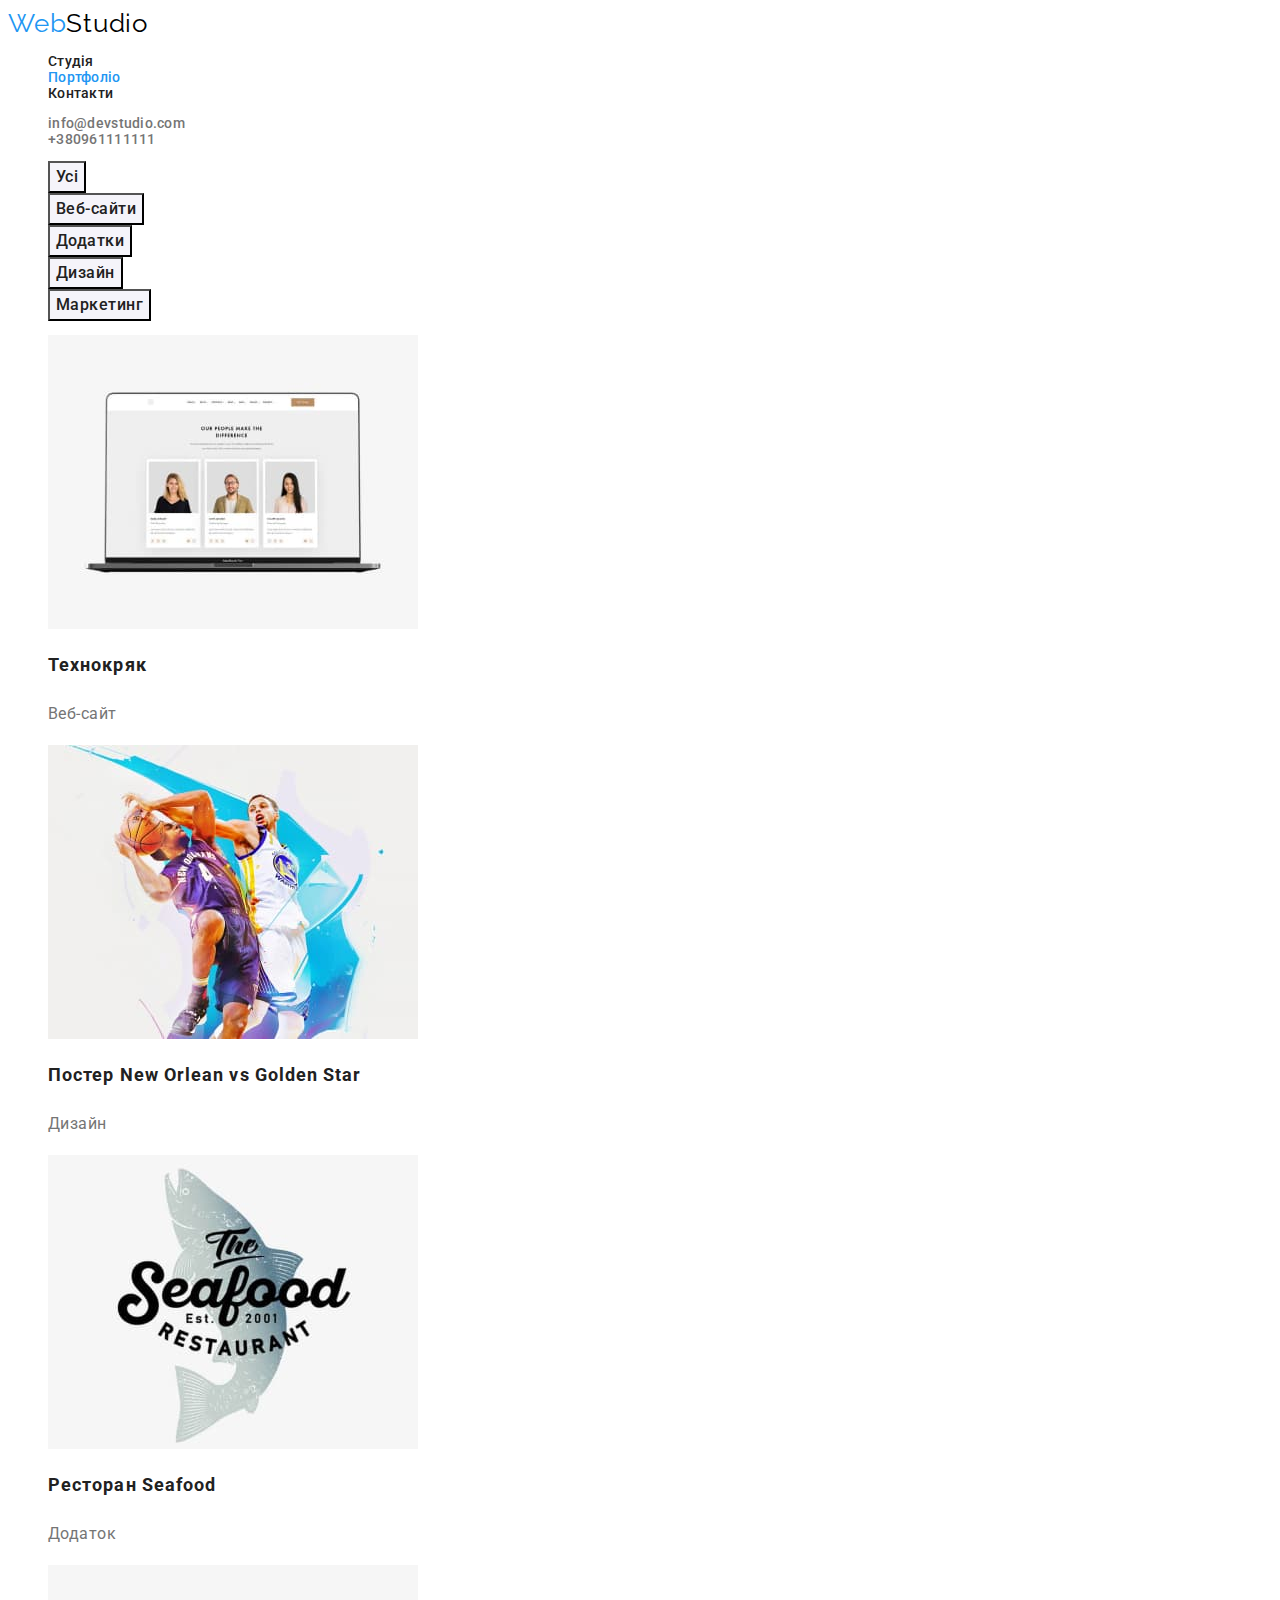
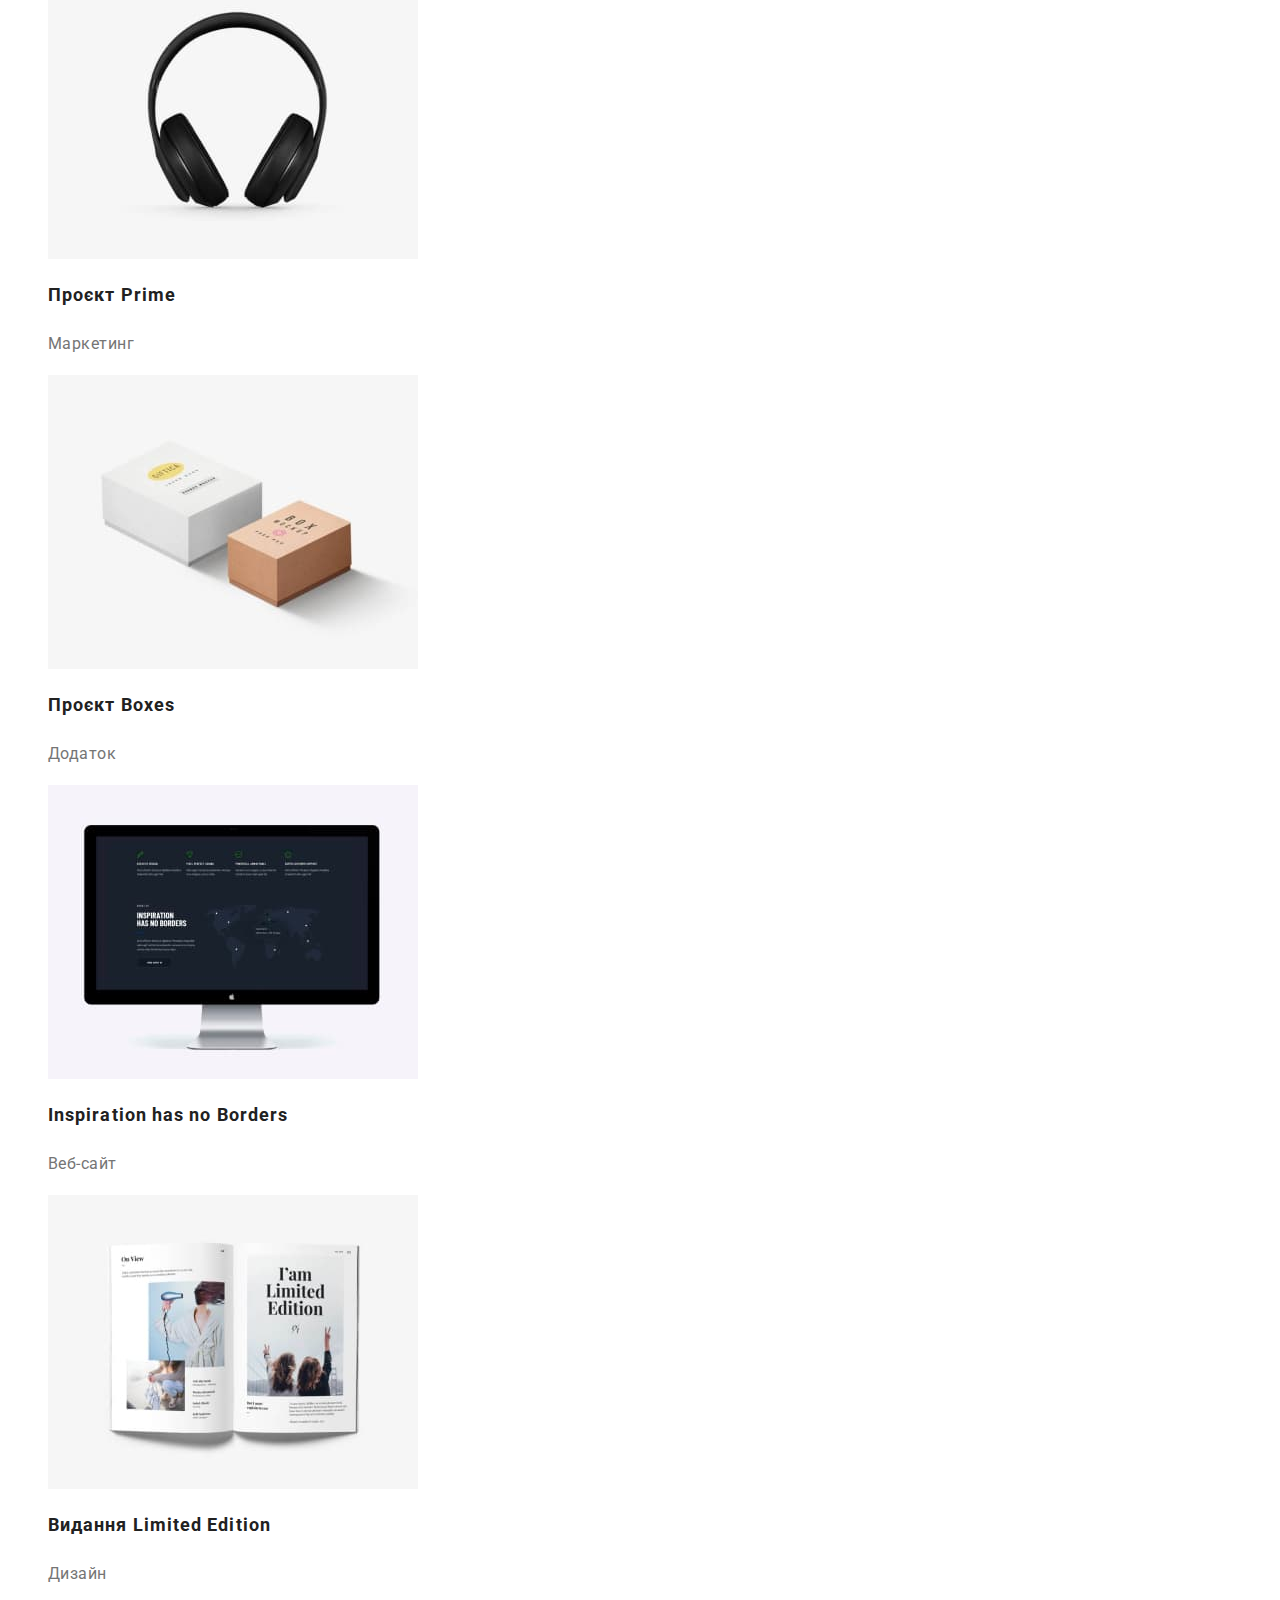
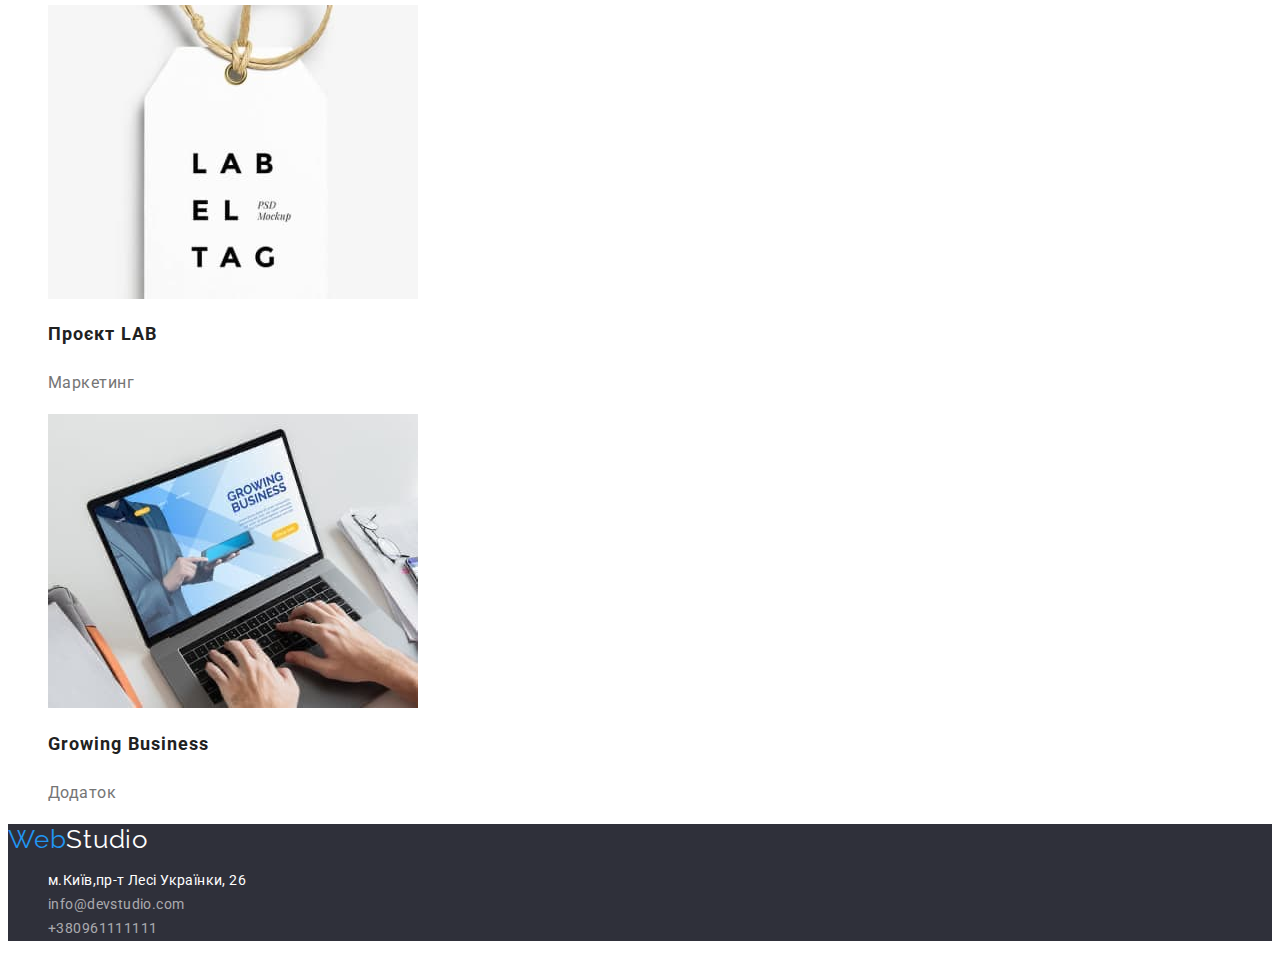
==== portfolio.html @ 9971c694 "Initial commit" ====
<!DOCTYPE html>
<html lang="uk">
<head>
    <meta charset="UTF-8" />
    <meta http-equiv="X-UA-Compatible" content="IE=edge" />
    <meta name="viewport" content="width=device-width, initial-scale=1.0" />
    <title>WebStudio</title>
    <link rel="preconnect" href="https://fonts.googleapis.com">
    <link rel="preconnect" href="https://fonts.gstatic.com" crossorigin>
    <link
        href="https://fonts.googleapis.com/css2?family=Raleway:wght@700&family=Roboto:wght@400;500;700;900&display=swap"
        rel="stylesheet">
    <link rel="stylesheet" href="./css/styles.css">
</head>
<body>
    <header>
        <nav class="hero-nav">
            <a class="header-logo-link" href="/index.html">Web<span class="header-logo">Studio</span></a>
            <ul class="list">
                <li><a class="header-link" href="./index.html">Студія</a></li>
                <li><a class="header-link-blue" href="./portfolio.html">Портфоліо</a></li>
                <li><a class="header-link" href="#">Контакти</a></li>
            </ul>
        </nav>
        <ul class="list">
            <li><a class="header-links" href="mailto:info@devstudio.com">info@devstudio.com</a></li>
            <li><a class="header-links" href="tel:+380961111111">+380961111111</a></li>
        </ul>
    </header>
<main>
    <section>
        <h1 class="visually-hidden">Портфоліо</h1>
        <ul class="list">
            <li><button type="button" class="button">Усі</button></li>
            <li><button type="button" class="button">Веб-сайти</button></li>
            <li><button type="button" class="button">Додатки</button></li>
            <li><button type="button" class="button">Дизайн</button></li>
            <li><button type="button" class="button">Маркетинг</button></li>
        </ul>
        <ul class="list">
            <li>
                <a href="#"><img src="./images/computer.jpg" alt="комп'ютер" width="370" height="294"></a>
                <h2 class="section-title">Технокряк</h2>
                <p class="section-images-text">Веб-сайт</p>
            </li>
            <li>
                <a href="#"><img src="./images/basketbool.jpg" alt="баскетбол" width="370" height="294"></a>
                <h2 class="section-title">Постер New Orlean vs Golden Star</h2>
                <p class="section-images-text">Дизайн</p>
            </li>
            <li>
                <a href="#"><img src="./images/seafood.jpg" alt="морська їжа" width="370" height="294"></a>
                <h2 class="section-title">Ресторан Seafood</h2>
                <p class="section-images-text">Додаток</p>
            </li>
            <li>
                <a href="#"><img src="./images/headphones.jpg" alt="навушники" width="370" height="294"></a>
                <h2 class="section-title">Проєкт Prime</h2>
                <p class="section-images-text">Маркетинг</p>
            </li>
            <li>
                <a href="#"><img src="./images/boxes.jpg" alt="коробки" width="370" height="294"></a>
                <h2 class="section-title">Проєкт Boxes</h2>
                <p class="section-images-text">Додаток</p>
            </li>
            <li>
                <a href="#"><img src="./images/dcomputer.jpg" alt="комп'ютер" width="370" height="294"></a>
                <h2 class="section-title">Inspiration has no Borders</h2>
                <p class="section-images-text">Веб-сайт</p>
            </li>
            <li>
                <a href="#"><img src="./images/book.jpg" alt="книга" width="370" height="294"></a>
                <h2 class="section-title">Видання Limited Edition</h2>
                <p class="section-images-text">Дизайн</p>
            </li>
            <li>
                <a href="#"><img src="./images/lab.jpg" alt="дизайнерська етикетка" width="370" height="294"></a>
                <h2 class="section-title">Проєкт LAB</h2>
                <p class="section-images-text">Маркетинг</p>
            </li>
            <li>
                <a href="#"><img src="./images/g-business.jpg" alt="бізнес" width="370" height="294"></a>
                <h2 class="section-title">Growing Business</h2>
                <p class="section-images-text">Додаток</p>
            </li>
        </ul>
    </section>
</main>
    <footer class="footer">
        <a class="header-logo-link" href="/index.html">Web<span class="footer-logo">Studio</span></a>
        <address>
            <ul class="list">
                <li> <a class="footer-link-address" href="https://goo.gl/maps/9hd1pYUFkqTEmRKk8" target="_blank"
                        rel="noreferrer noopener"> м.Київ,пр-т Лесі Українки, 26 </a></li>
                <li> <a class="footer-link" href="info@devstudio.com">info@devstudio.com</a></li>
                <li><a class="footer-link" href="+380961111111">+380961111111</a></li>
            </ul>
        </address>
    </footer>
</body>
</html>
---- css/styles.css ----
:root {
    --color-primary: #212121;
    --color-secondary: #757575;
    --color-header-logo-link: #2196F3;
    --color-hero-button: #188CE8;
    --color-logo: #000000; 
    --color-third: #2196F3;
    --color-button: #2196F3;
    --color-primary-white: #fff;
    --color-footer-address: #fff;
    --color-footer-text: #FFFFFF99;
    --color-hero-section: #2F303A;
    --color-hero-nav: #fff;
    --color-footer: #2F303A;
    --color-hero-title: #fff;
    --color-section: #F5F5F5;
    --color-bg: #F5F4FA;
}
body {
    color: var(--color-secondary);
    font-family: 'Roboto', 'sans-serif';
    font-size: 14px;
    letter-spacing: 0.03em;
}
.hero-nav {
    background-color: var(--color-hero-nav);
}
.header-logo-link {
    color: var(--color-header-logo-link);
    font-family: 'Raleway', 'sans-serif';
    font-size: 26px;
    line-height: 1.192;
    letter-spacing: 0.03em;
    text-decoration: none;
}
.header-logo {
    color: var(--color-logo);
}
.decoration {
    text-decoration: none;
}
.header-link,
.header-links {
    color: var(--color-primary);
    text-decoration: none;
    font-weight: 500;
    font-size: 14px;
    line-height: 1.142;
    letter-spacing: 0.02em;
}
.header-link-blue {
    color: var(--color-third);
    text-decoration: none;
    font-weight: 500;
    font-size: 14px;
    line-height: 1.142;
    letter-spacing: 0.02em;
}
.header-links {
    color: var(--color-secondary);
}
.header-link:hover,
.header-link:focus {
    color: var(--color-third);
}
.header-links:hover,
.header-links:focus {
    color: var(--color-third);
}

.hero-section {
    background-color: var(--color-hero-section);
}
.hero-title {
    color: var(--color-hero-title);
    font-weight: 900;
    font-size: 44px;
    line-height: 1.363;
    text-align: center;
    letter-spacing: 0.06em;
    text-transform: uppercase;
}
.hero-button {
    font-family: 'Roboto','sans-serif';
    font-style: normal;
    background: var(--color-button);
    color: var(--color-primary-white);
    cursor: pointer;
    font-weight: 700px;
    font-size: 16px;
    line-height: 1.875;
    border-radius: 4px;
    text-align: center;
    letter-spacing: 0.06em;
}
.hero-button:hover,
.hero-button:focus {
    background-color: var(--color-hero-button);
    color: var(--color-primary-white);
    outline-color: transparent;
    outline-style: solid;
    box-shadow: 4px;
}
.visually-hidden {
    position: absolute;
    white-space: nowrap;
    width: 1px;
    height: 1px;
    overflow: hidden;
    border: 0;
    padding: 0;
    clip: rect(0 0 0 0);
    clip-path: inset(50%);
    margin: -1px;
}
.heading-title {
    color: var(--color-primary);
    font-weight: 700;
    font-size: 14px;
    line-height: 1.142;
    letter-spacing: 0.03em;
    text-transform: uppercase;
}


.text {
    color: var(--color-secondary);
    font-size: 14px;
    line-height: 1.714;
    letter-spacing: 0.03em;
}

.section-team-color {
    background-color: var(--color-bg);
}
.team-c {
    background-color: var(--color-primary-white);
}
.title-team {
    color: var(--color-primary);
    font-family: 'Roboto','sans-serif';
    font-style: normal;
    font-weight: 700;
    font-size: 36px;
    line-height: 1.171;
    letter-spacing: 0.03em;
}

.section-title-igor {
    color: var(--color-primary);
    font-style: normal;
    font-weight: 500;
    font-size: 16px;
    line-height: 1.187;
    text-align: center;
    letter-spacing: 0.03em;
}
.section-text-pd {
    color: var(--color-secondary);
    font-style: normal;
    font-weight: 400;
    font-size: 16px;
    line-height: 1.187;
    text-align: center;
    letter-spacing: 0.03em;
}
.section-title-olga {
    color: var(--color-primary);
    font-style: normal;
    font-weight: 500;
    font-size: 16px;
    line-height: 1.187;
    text-align: center;
    letter-spacing: 0.03em;
}
.section-text-fd {
    color: var(--color-secondary);
    font-style: normal;
    font-weight: 400;
    font-size: 16px;
    line-height: 1.187;
    text-align: center;
    letter-spacing: 0.03em;
}
.section-title-nicholas {
    color: var(--color-primary);
    font-style: normal;
    font-weight: 500;
    font-size: 16px;
    line-height: 1.187;
    text-align: center;
    letter-spacing: 0.03em;
}
.section-text-m {
    color: var(--color-secondary);
    font-style: normal;
    font-weight: 400;
    font-size: 16px;
    line-height: 1.187;
    text-align: center;
    letter-spacing: 0.03em;
}
.section-title-mykhailo {
    color: var(--color-primary);
    font-style: normal;
    font-weight: 500;
    font-size: 16px;
    line-height: 1.187;
    text-align: center;
    letter-spacing: 0.03em;
}
.section-text-d {
    color: var(--color-secondary);
    font-style: normal;
    font-weight: 400;
    font-size: 16px;
    line-height: 1.187;
    text-align: center;
    letter-spacing: 0.03em;
}

.footer {
    background-color: var(--color-footer)
}
.footer-logo {
    color: var(--color-primary-white);
}
.footer-link-address {
    color: var(--color-footer-address);
    font-style: normal;
    font-size: 14px;
    line-height: 1.714;
    letter-spacing: 0.03em;
    text-decoration: none;
}
.footer-link {
    color: var(--color-footer-text);
    font-family: 'Roboto','sans-serif';
    font-style: normal;
    font-weight: 400;
    font-size: 14px;
    line-height: 1.714;
    letter-spacing: 0.03em;
    text-decoration: none;
}

.footer-link:hover {
    color: var(--color-header-logo-link);
}
.footer-link-address:hover {
    color: var(--color-header-logo-link);
}
.list {
    list-style: none;
}

.button {
    background-color: var(--color-bg);
    color: var(--color-primary);
    font-family: 'Roboto','sans-serif';
    cursor: pointer;
    font-style: normal;
    font-weight: 500;
    font-size: 16px;
    line-height: 1.625;
    letter-spacing: 0.03em;
}
.button:hover {
    background: var(--color-button);
    color: var(--color-primary-white);   
}
.button:focus {
    outline-color: transparent;
    outline-style: solid;
    box-shadow: 4px;
}
.section-title {
    color: var(--color-primary);
    font-family: 'Roboto', 'sans-serif';
    font-style: normal;
    font-weight: 700;
    font-size: 18px;
    line-height: 2;
    letter-spacing: 0.06em;
}
.section-images-text {
    color: var(--color-secondary);
    font-weight: 400;
    font-size: 16px;
    line-height: 1.875;
    letter-spacing: 0.03em;
}
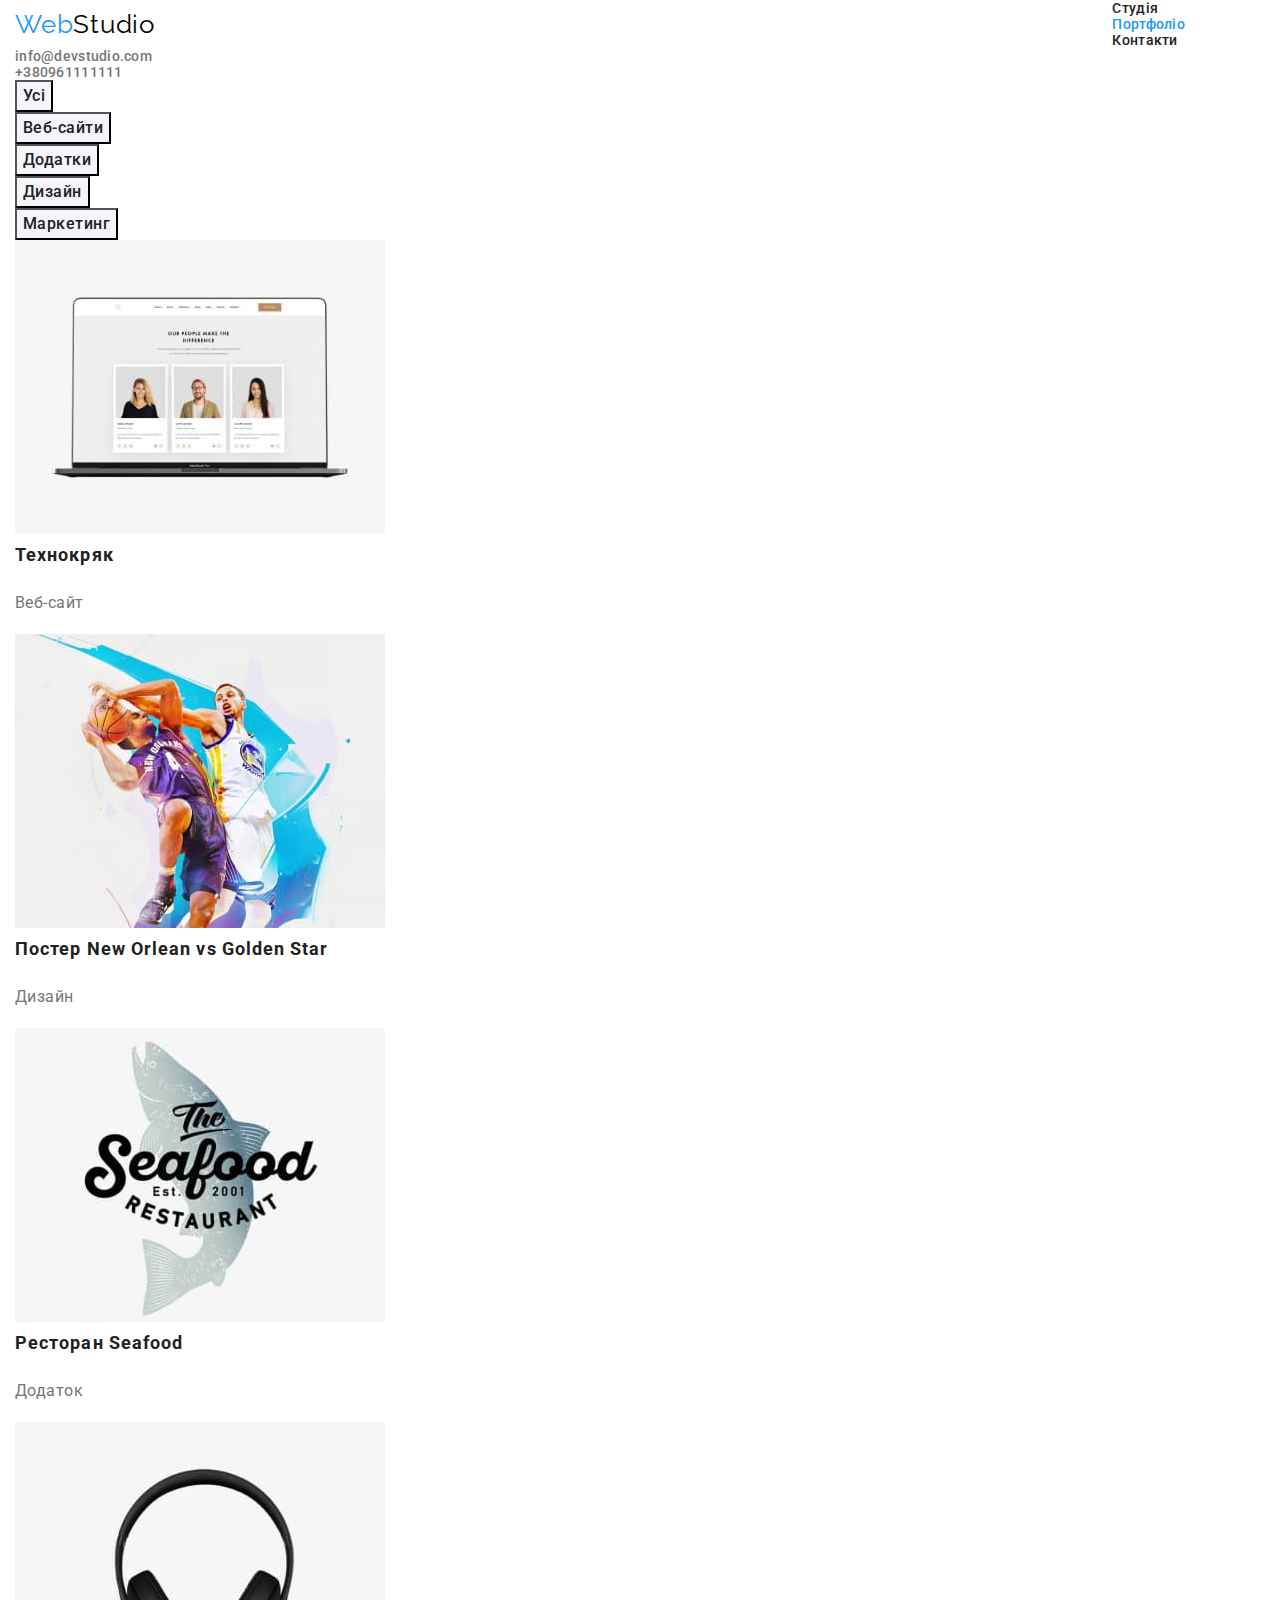
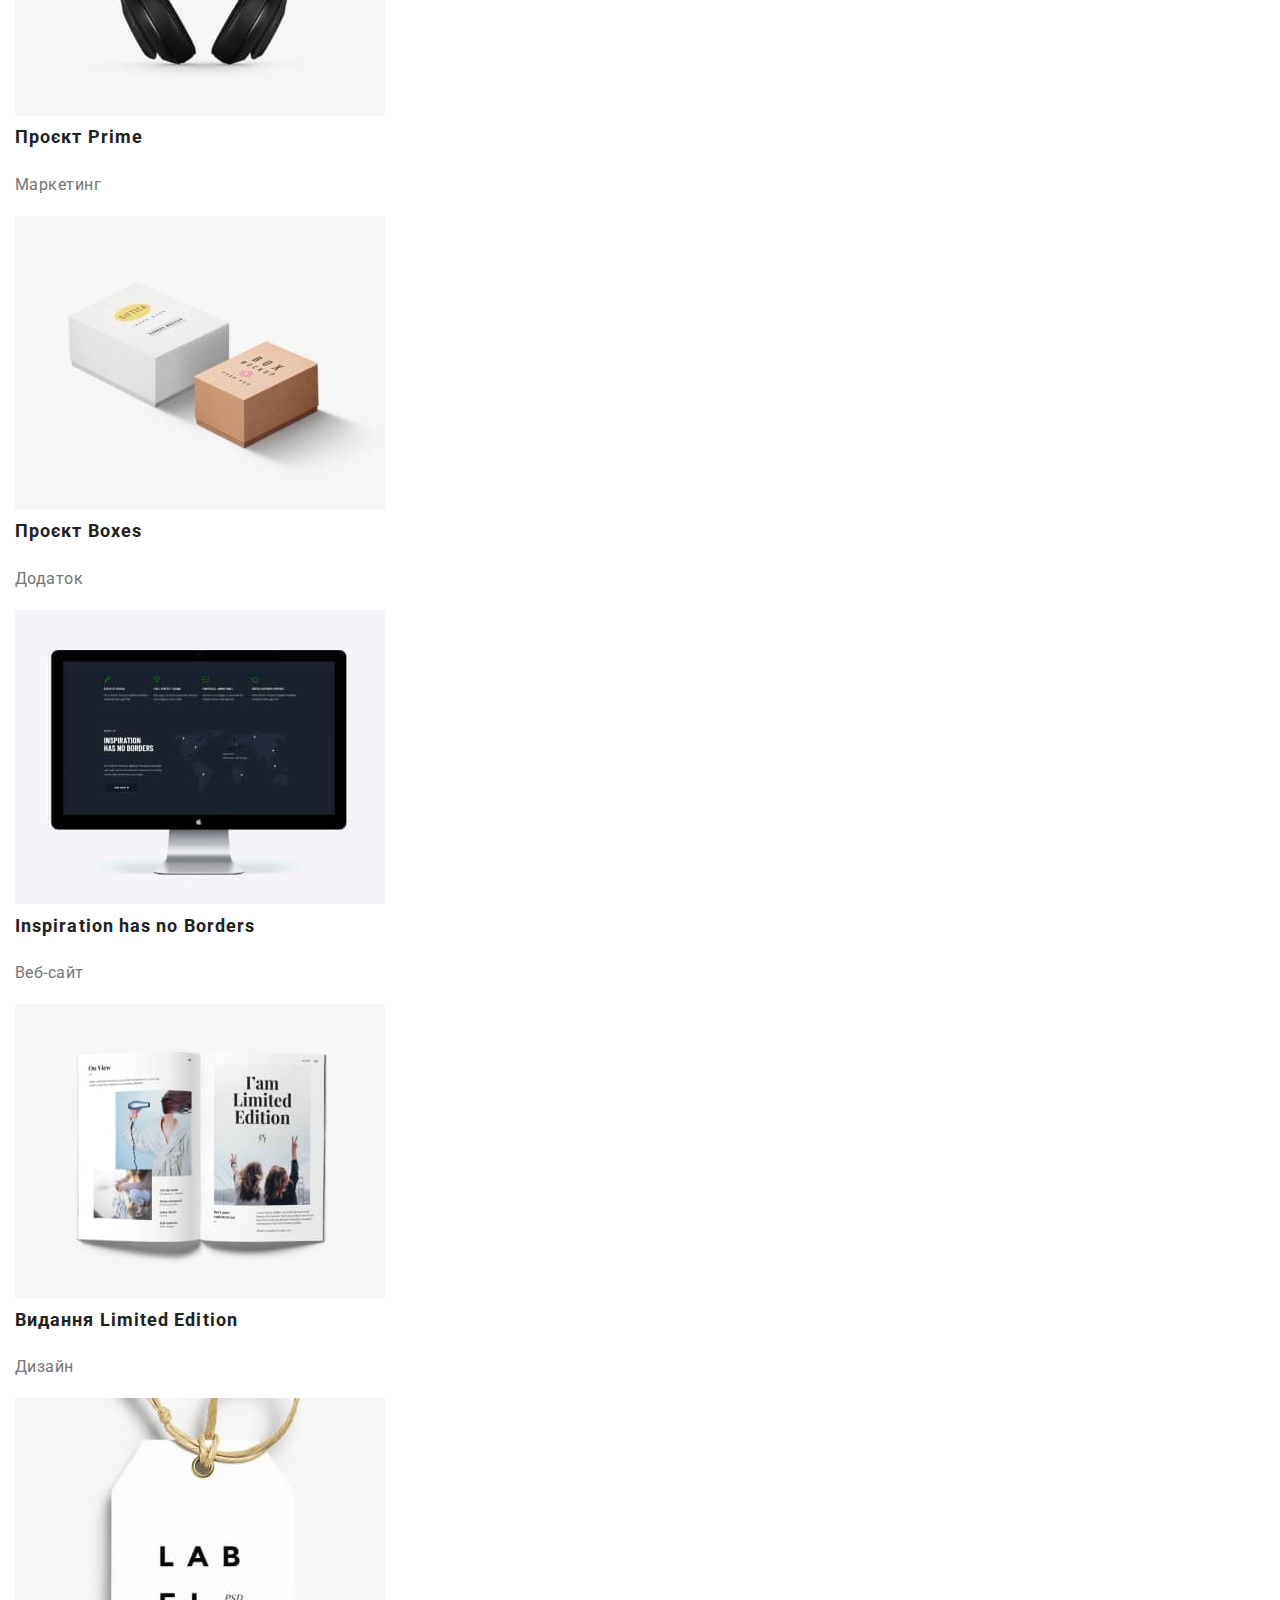
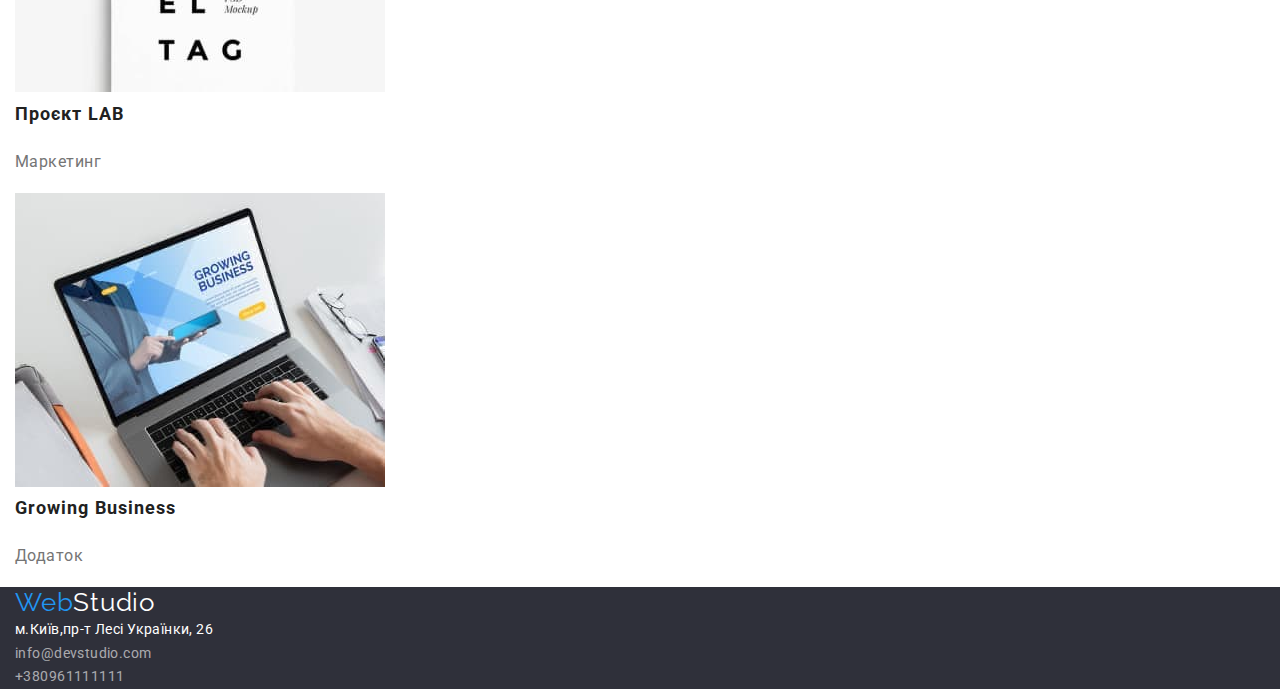
==== commit 7f1f4f1d: "шукаю помилку" ====
--- a/portfolio.html
+++ b/portfolio.html
@@ -5,15 +5,19 @@
     <meta http-equiv="X-UA-Compatible" content="IE=edge" />
     <meta name="viewport" content="width=device-width, initial-scale=1.0" />
     <title>WebStudio</title>
+    <!--Fonts-->
     <link rel="preconnect" href="https://fonts.googleapis.com">
     <link rel="preconnect" href="https://fonts.gstatic.com" crossorigin>
-    <link
-        href="https://fonts.googleapis.com/css2?family=Raleway:wght@700&family=Roboto:wght@400;500;700;900&display=swap"
+    <link href="https://fonts.googleapis.com/css2?family=Raleway:wght@700&family=Roboto:wght@400;500;700;900&display=swap"
         rel="stylesheet">
+    <!--Normalize-->
+    <link rel="stylesheet" href="https://cdnjs.cloudflare.com/ajax/libs/modern-normalize/1.0.0/modern-normalize.min.css" />
+    <!--Styles-->
     <link rel="stylesheet" href="./css/styles.css">
 </head>
 <body>
     <header>
+        <div class="container">
         <nav class="hero-nav">
             <a class="header-logo-link" href="/index.html">Web<span class="header-logo">Studio</span></a>
             <ul class="list">
@@ -22,13 +26,17 @@
                 <li><a class="header-link" href="#">Контакти</a></li>
             </ul>
         </nav>
+        </div>
+        <div class="container">
         <ul class="list">
             <li><a class="header-links" href="mailto:info@devstudio.com">info@devstudio.com</a></li>
             <li><a class="header-links" href="tel:+380961111111">+380961111111</a></li>
         </ul>
+        </div>
     </header>
 <main>
     <section>
+        <div class="container">
         <h1 class="visually-hidden">Портфоліо</h1>
         <ul class="list">
             <li><button type="button" class="button">Усі</button></li>
@@ -37,6 +45,8 @@
             <li><button type="button" class="button">Дизайн</button></li>
             <li><button type="button" class="button">Маркетинг</button></li>
         </ul>
+        </div>
+        <div class="container">
         <ul class="list">
             <li>
                 <a href="#"><img src="./images/computer.jpg" alt="комп'ютер" width="370" height="294"></a>
@@ -84,9 +94,11 @@
                 <p class="section-images-text">Додаток</p>
             </li>
         </ul>
+        </div>
     </section>
 </main>
     <footer class="footer">
+        <div class="container">
         <a class="header-logo-link" href="/index.html">Web<span class="footer-logo">Studio</span></a>
         <address>
             <ul class="list">
@@ -96,6 +108,7 @@
                 <li><a class="footer-link" href="+380961111111">+380961111111</a></li>
             </ul>
         </address>
+        </div>
     </footer>
 </body>
 </html>--- a/css/styles.css
+++ b/css/styles.css
@@ -22,8 +22,57 @@
     font-size: 14px;
     letter-spacing: 0.03em;
 }
-.hero-nav {
+
+/*Container*/
+ul {
+    margin: 0;
+    padding: 0;
+    list-style: none;
+}
+h1,
+h2,
+h3,
+h4,
+h5,
+h6,
+p {
+    margin-top: 0;
+}
+.container {
+    width: 1200px;
+    padding-left: 15px;
+    padding-right: 15px;
+    
+}
+.container-header{
+    width: 1200px;
+    padding-left: 15px;
+    padding-right: 15px;
+    display: flex;
+    justify-content: space-between;
+    align-items: center;
+    flex-grow: 1;
+    }
+.header-menu {
+    display: flex;
+    justify-content: space-between;
+    align-items: center;
+    flex-grow: 1;
+}
+
+
+/*--це для забрання відстаней між секціями
+•section.no-padding {
+    padding-top: 0%;
+    padding-bottom: 0%;
+}
+*/
+.hero-nav{
     background-color: var(--color-hero-nav);
+    display: flex;
+    justify-content: space-between;
+    align-items: center;
+    flex-grow: 1;
 }
 .header-logo-link {
     color: var(--color-header-logo-link);
@@ -32,6 +81,7 @@
     line-height: 1.192;
     letter-spacing: 0.03em;
     text-decoration: none;
+    
 }
 .header-logo {
     color: var(--color-logo);
@@ -47,6 +97,7 @@
     font-size: 14px;
     line-height: 1.142;
     letter-spacing: 0.02em;
+    cursor: pointer;
 }
 .header-link-blue {
     color: var(--color-third);
@@ -55,9 +106,15 @@
     font-size: 14px;
     line-height: 1.142;
     letter-spacing: 0.02em;
+    cursor: pointer;
 }
 .header-links {
     color: var(--color-secondary);
+
+    display: flex;
+        justify-content: space-between;
+        align-items: center;
+        flex-grow: 1;
 }
 .header-link:hover,
 .header-link:focus {
@@ -70,28 +127,41 @@
 
 .hero-section {
     background-color: var(--color-hero-section);
+    text-align: center;
+    margin-bottom: 97px;
+
+    margin-top: 0%;
 }
 .hero-title {
+    margin-top: 0;
+    margin-bottom: 30px;
+
     color: var(--color-hero-title);
     font-weight: 900;
     font-size: 44px;
     line-height: 1.363;
-    text-align: center;
+    
     letter-spacing: 0.06em;
     text-transform: uppercase;
 }
 .hero-button {
     font-family: 'Roboto','sans-serif';
     font-style: normal;
+
     background: var(--color-button);
     color: var(--color-primary-white);
+
     cursor: pointer;
     font-weight: 700px;
     font-size: 16px;
     line-height: 1.875;
+
+    
+    text-align: center;
+    letter-spacing: 0.06em;
+    box-shadow: 0px 4px 4px rgba(0, 0, 0, 0.15);
     border-radius: 4px;
-    text-align: center;
-    letter-spacing: 0.06em;
+    padding: 10px 24px; 
 }
 .hero-button:hover,
 .hero-button:focus {
@@ -120,6 +190,9 @@
     line-height: 1.142;
     letter-spacing: 0.03em;
     text-transform: uppercase;
+    padding-bottom: 10px;
+
+    margin-bottom: 10px;
 }
 
 
@@ -144,6 +217,8 @@
     font-size: 36px;
     line-height: 1.171;
     letter-spacing: 0.03em;
+
+    padding-top: 50px;
 }
 
 .section-title-igor {
@@ -154,6 +229,8 @@
     line-height: 1.187;
     text-align: center;
     letter-spacing: 0.03em;
+
+    padding-top: 10px;
 }
 .section-text-pd {
     color: var(--color-secondary);
@@ -172,6 +249,8 @@
     line-height: 1.187;
     text-align: center;
     letter-spacing: 0.03em;
+
+    padding-top: 10px;
 }
 .section-text-fd {
     color: var(--color-secondary);
@@ -190,6 +269,8 @@
     line-height: 1.187;
     text-align: center;
     letter-spacing: 0.03em;
+
+    padding-top: 10px;
 }
 .section-text-m {
     color: var(--color-secondary);
@@ -208,6 +289,8 @@
     line-height: 1.187;
     text-align: center;
     letter-spacing: 0.03em;
+
+    padding-top: 10px;
 }
 .section-text-d {
     color: var(--color-secondary);
@@ -250,9 +333,7 @@
 .footer-link-address:hover {
     color: var(--color-header-logo-link);
 }
-.list {
-    list-style: none;
-}
+
 
 .button {
     background-color: var(--color-bg);
